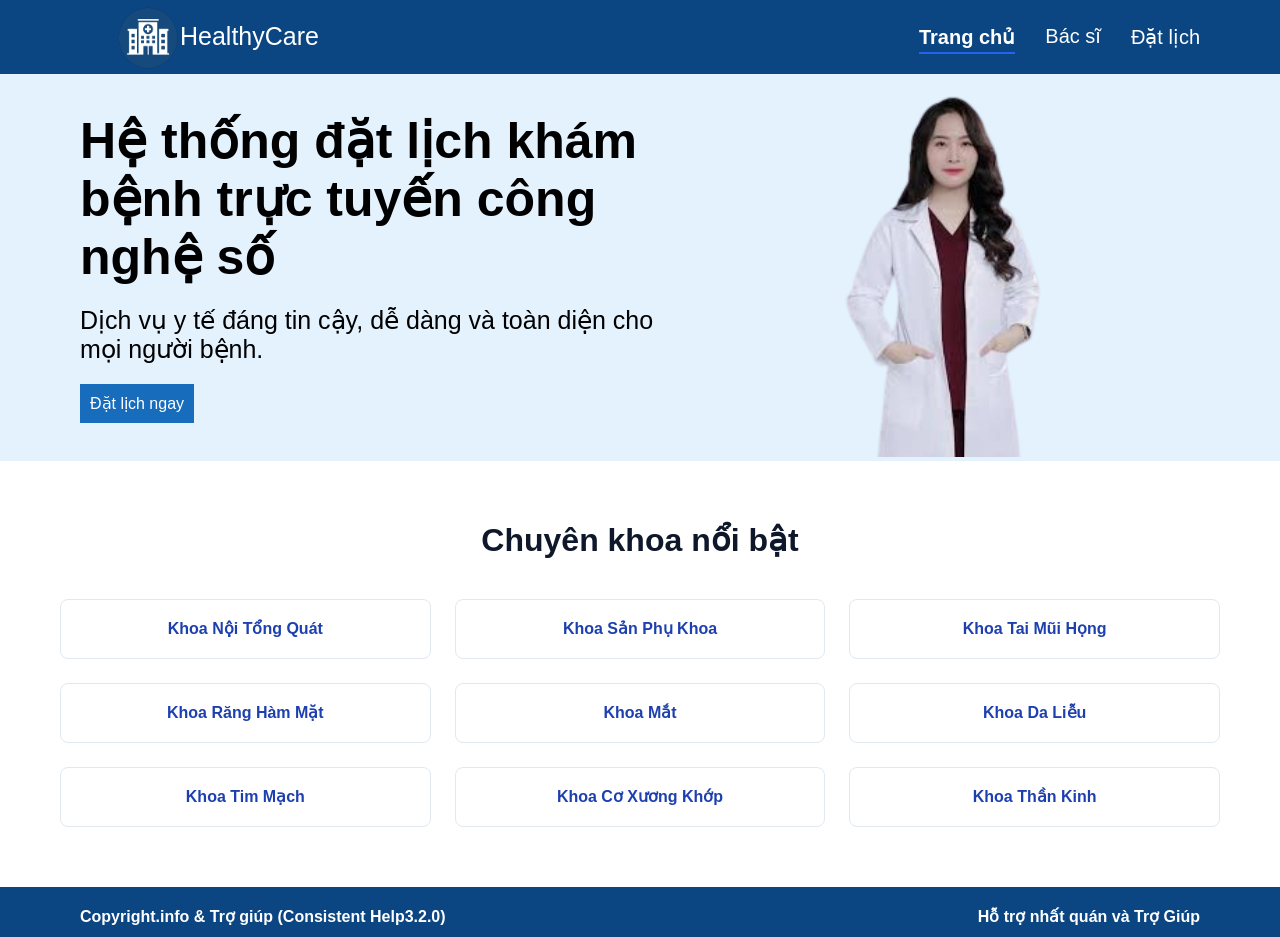
==== index.html @ d11d061e "update code" ====
<!doctype html>
<html lang="vi">
  <head>
    <meta charset="UTF-8" />
    <meta name="viewport" content="width=device-width, initial-scale=1.0" />
    <title>HealthyCare - Hệ thống đặt lịch khám bệnh trực tuyến</title>
    <link rel="stylesheet" href="./assets/style.css" />
    <link rel="icon" type="image_home/png" href="./img/logo_home.png" />
  </head>
  <body>
    <a href="#main-content" class="skip-link">Bỏ qua để đến nội dung chính</a>
    <header class="header">
      <div class="container header-all">
        <div class="header-left">
          <img src="./img/logo.png" alt="HealthyCare Logo" />
          <p>HealthyCare</p>
        </div>

        <nav class="header-right" aria-label="Thanh điều hướng chính">
          <ul class="header-right-menu">
            <li><a href="index.html">Trang chủ</a></li>
            <li><a href="layout/doctors.html">Bác sĩ</a></li>
            <li><a href="book/book.html" class="btn-dat-lich">Đặt lịch</a></li>
          </ul>
        </nav>
      </div>
    </header>

    <main class="main-content" id="main-content">
      <section class="content-news">
        <div class="content-news-all">
          <div class="content-news-left">
            <h1 class="content-news-left-title">
              Hệ thống đặt lịch khám bệnh trực tuyến công nghệ số
            </h1>
            <p class="content-news-left-des">
              Dịch vụ y tế đáng tin cậy, dễ dàng và toàn diện cho mọi người
              bệnh.
            </p>
            <a
              href="book/book.html"
              class="content-news-btn"
              style="
                text-decoration: none;
                display: inline-block;
                text-align: center;
              "
              >Đặt lịch ngay</a
            >
          </div>
          <div class="content-news-right">
            <img src="./img/images-removebg-preview.png" alt="Ảnh bác sĩ nữ" />
          </div>
        </div>
      </section>

      <section
        class="specialties-section"
        aria-labelledby="specialties-heading"
      >
        <h2 id="specialties-heading">Chuyên khoa nổi bật</h2>
        <ul class="specialties-opinion">
          <li>
            <a href="layout/doctors.html?khoa=noi-tong-quat"
              >Khoa Nội Tổng Quát</a
            >
          </li>
          <li>
            <a href="layout/doctors.html?khoa=san-phu-khoa"
              >Khoa Sản Phụ Khoa</a
            >
          </li>
          <li>
            <a href="layout/doctors.html?khoa=tai-mui-hong"
              >Khoa Tai Mũi Họng</a
            >
          </li>
          <li>
            <a href="layout/doctors.html?khoa=rang-ham-mat"
              >Khoa Răng Hàm Mặt</a
            >
          </li>
          <li>
            <a href="layout/doctors.html?khoa=mat">Khoa Mắt</a>
          </li>
          <li>
            <a href="layout/doctors.html?khoa=da-lieu">Khoa Da Liễu</a>
          </li>
          <li>
            <a href="layout/doctors.html?khoa=tim-mach">Khoa Tim Mạch</a>
          </li>
          <li>
            <a href="layout/doctors.html?khoa=co-xuong-khop"
              >Khoa Cơ Xương Khớp</a
            >
          </li>
          <li>
            <a href="layout/doctors.html?khoa=than-kinh">Khoa Thần Kinh</a>
          </li>
        </ul>
      </section>
    </main>

    <footer>
      <div class="footer-all">
        <div class="footer-left">
          <h4>Copyright.info & Trợ giúp (Consistent Help3.2.0)</h4>
        </div>
        <div class="footer-right">
          <h4>Hỗ trợ nhất quán và Trợ Giúp</h4>
        </div>
      </div>
    </footer>
    <script src="./script.js"></script>
  </body>
</html>
---- assets/style.css ----
* {
  margin: 0;
  padding: 0;
  box-sizing: border-box;
}

:root {
  --focus-outline: 3px solid black;
  --focus-bg: yellow;
  --focus-color: black;
  --focus-padding: 3px;
}

/* Khi thẻ menu có thêm class "active", chữ sẽ chuyển màu xanh đậm và đậm lên */
.header-right-menu a.active {
  color: white; /* Thay bằng màu chủ đạo sáng của bạn (ví dụ màu xanh y tế) */
  font-weight: 700; /* Làm chữ đậm lên */
  border-bottom: 2px solid #2563eb; /* Thêm một đường gạch chân nhỏ phía dưới cho đẹp (tùy chọn) */
  padding-bottom: 4px;
}

button:hover {
  cursor: pointer;
}

body {
  font-family: Arial, Helvetica, sans-serif;
}

.header {
  width: 100%;
  background-color: #0b4682;
}

.header-all {
  width: 70rem;
  margin: 0 auto;
  display: flex;
  justify-content: space-between;
  align-items: center;
}

.header-left {
  display: flex;
  align-items: center;
}

.header-left img {
  width: 135px;
  background-color: none;
  margin-right: -2.1875rem;
}

.header-left p {
  color: white;
  font-size: 1.5625rem;
}

.header-right-menu {
  display: flex;
  color: white;
  justify-content: space-around;
  gap: 1.875rem;
}

.header-right-menu li {
  list-style: none;
  font-size: 1.25rem;
}

.header-right a {
  color: white;
  text-decoration: none;
  transition: all 0.2 ease;
}

.header-right-menu a:focus-visible {
  outline: var(--focus-outline);
  background-color: var(--focus-bg);
  color: var(--focus-color);
  padding: var(--focus-padding);
}

.main-content {
  width: 100%;
}

.content-news {
  background-color: #e4f2fd;
  width: 100%;
}

.content-news-all {
  width: 70rem;
  margin: 0 auto;
  display: flex;
  justify-content: space-between;
  align-items: center;
}

.content-news-left {
  margin: 2rem 0;
  width: 60%;
}

.content-news-left-title {
  width: 37.5rem;
  font-size: 50px;
}

.content-news-left-des {
  width: 37.5rem;
  margin-top: 1.25rem;
  margin-bottom: 1.25rem;
  font-size: 1.5625rem;
}

.content-news-btn {
  padding: 0.625rem;
  color: white;
  background-color: #176cbc;
  font-size: 1rem;
}

.content-news-btn:focus-visible {
  background-color: var(--focus-bg);
  padding: var(--focus-padding + 0.625rem);
  color: var(--focus-color);
  outline: var(--focus-outline);
}

.content-news-right {
  width: 40%;
}

.content-news-right img {
  width: 15.9375rem;
  margin-left: 4.375rem;
}

.specialties-section {
  max-width: 1200px;
  margin: 0 auto;
  padding: 60px 20px;
}

#specialties-heading {
  text-align: center;
  font-size: 2rem;
  color: #0f172a;
  margin-bottom: 40px;
}

.specialties-opinion {
  list-style: none;
  padding: 0;

  display: grid;
  grid-template-columns: repeat(3, 1fr);
  gap: 24px;
}

.specialties-opinion li {
  background-color: #ffffff;
  border: 1px solid #e2e8f0;
  border-radius: 8px;
  min-height: 60px;
  display: flex;
}

.specialties-opinion a {
  display: flex;
  align-items: center;
  justify-content: center;
  width: 100%;
  height: 100%;
  padding: 16px;
  color: #1e40af;
  text-decoration: none;
  font-weight: 600;
  text-align: center;
  border-radius: 8px;
  transition: all 0.2s ease;
}

.specialties-opinion a:focus-visible {
  outline: 3px solid black;
  background-color: yellow;
  color: black;
}

footer {
  width: 100%;
  background-color: #0b4682;
  height: 3.125rem;
}

.footer-all {
  width: 70rem;
  margin: 0 auto;
  display: flex;
  justify-content: space-between;
  align-items: center;
}

.footer-left h4,
.footer-right h4 {
  margin-top: 20px;
  color: white;
}

.skip-link {
  position: absolute;
  top: -100px;
  left: 0;
  background: #2563eb;
  color: white;
  padding: 10px 20px;
  z-index: 9999;
  transition: top 0.2s;
}
.skip-link:focus {
  top: 0;
}
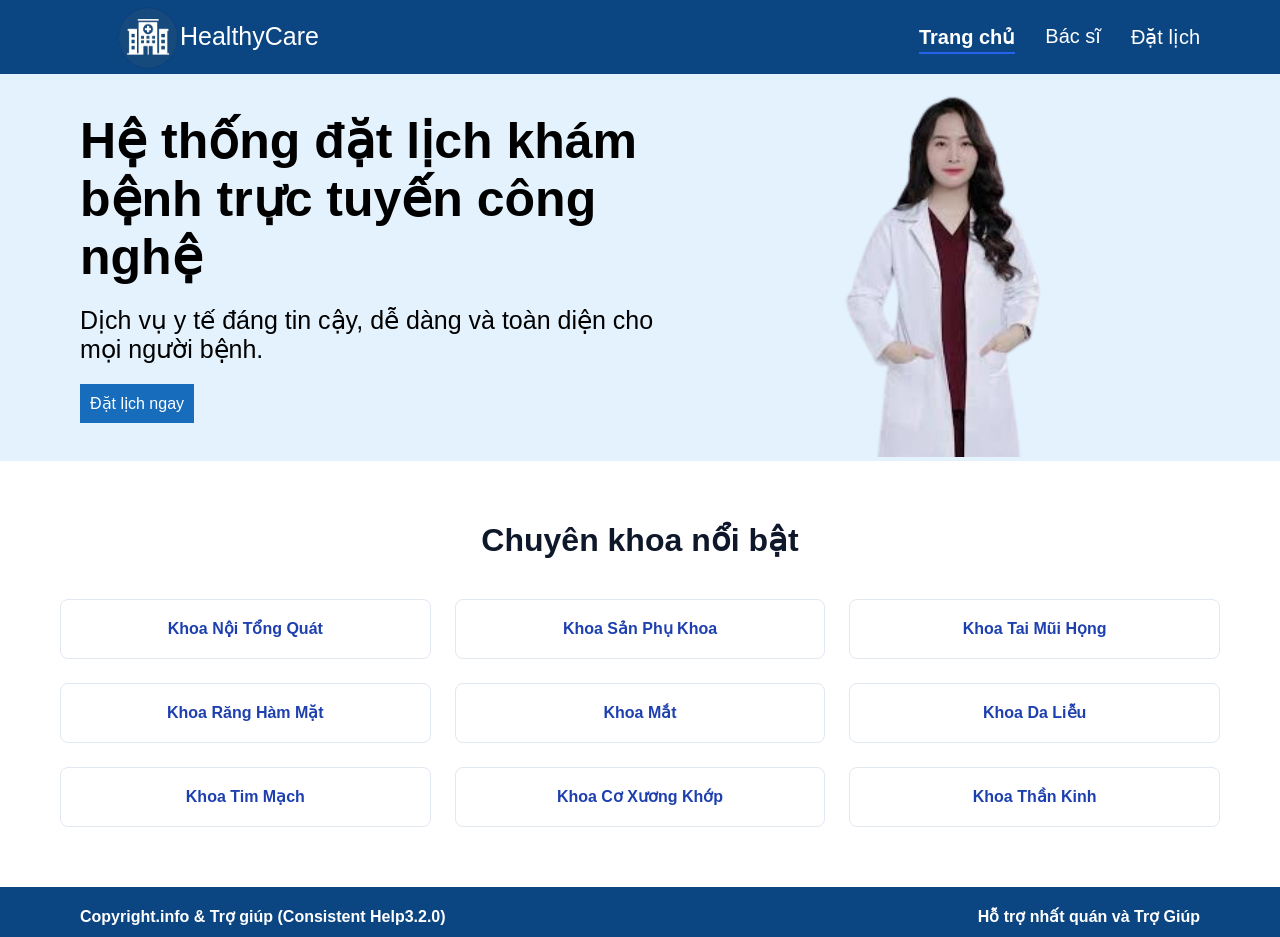
==== commit b729d274: "sua lan 1" ====
--- a/index.html
+++ b/index.html
@@ -31,7 +31,7 @@
         <div class="content-news-all">
           <div class="content-news-left">
             <h1 class="content-news-left-title">
-              Hệ thống đặt lịch khám bệnh trực tuyến công nghệ số
+              Hệ thống đặt lịch khám bệnh trực tuyến công nghệ
             </h1>
             <p class="content-news-left-des">
               Dịch vụ y tế đáng tin cậy, dễ dàng và toàn diện cho mọi người
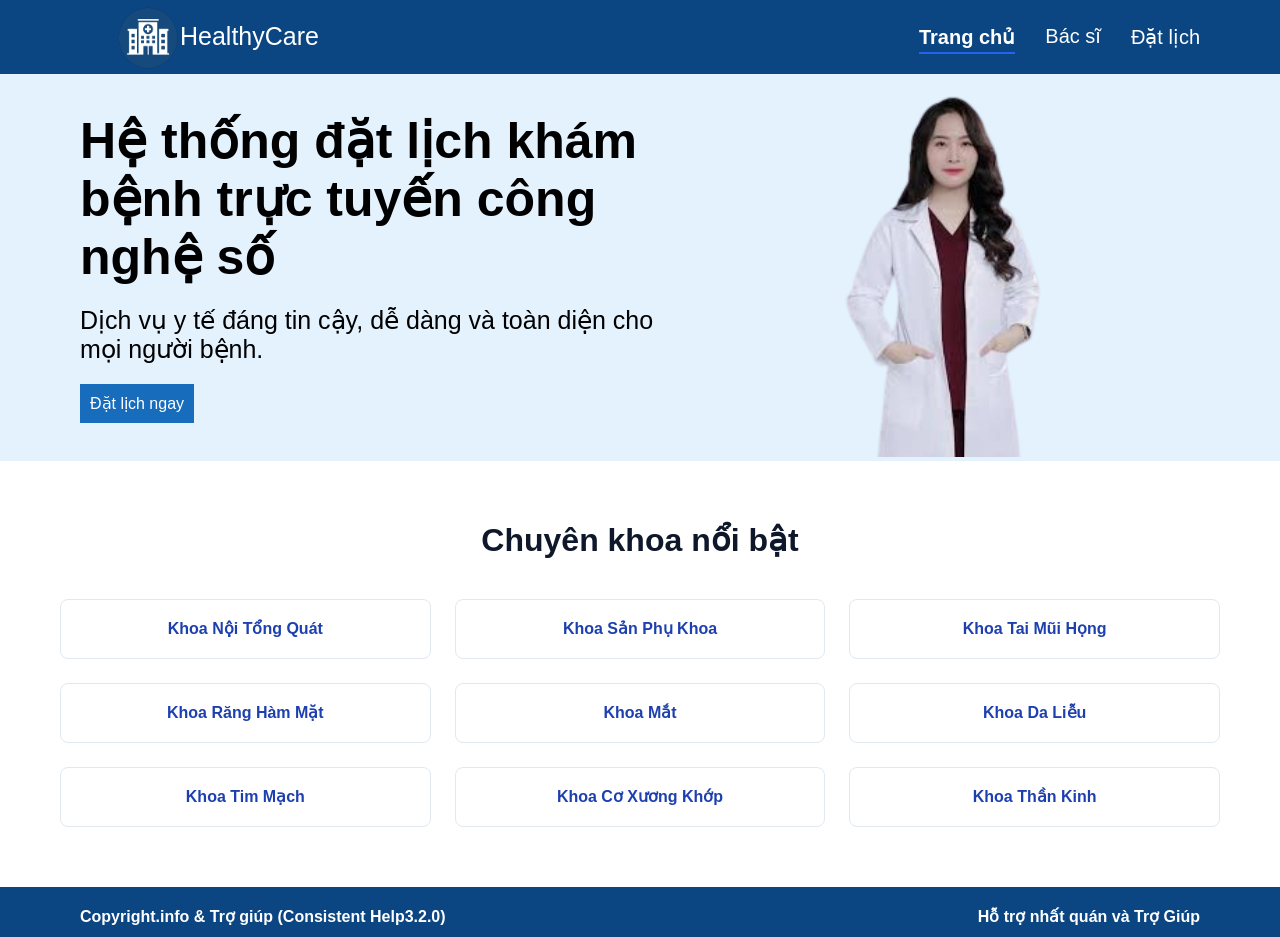
==== commit 1046dda6: "sua lan 2" ====
--- a/index.html
+++ b/index.html
@@ -31,7 +31,7 @@
         <div class="content-news-all">
           <div class="content-news-left">
             <h1 class="content-news-left-title">
-              Hệ thống đặt lịch khám bệnh trực tuyến công nghệ
+              Hệ thống đặt lịch khám bệnh trực tuyến công nghệ số
             </h1>
             <p class="content-news-left-des">
               Dịch vụ y tế đáng tin cậy, dễ dàng và toàn diện cho mọi người
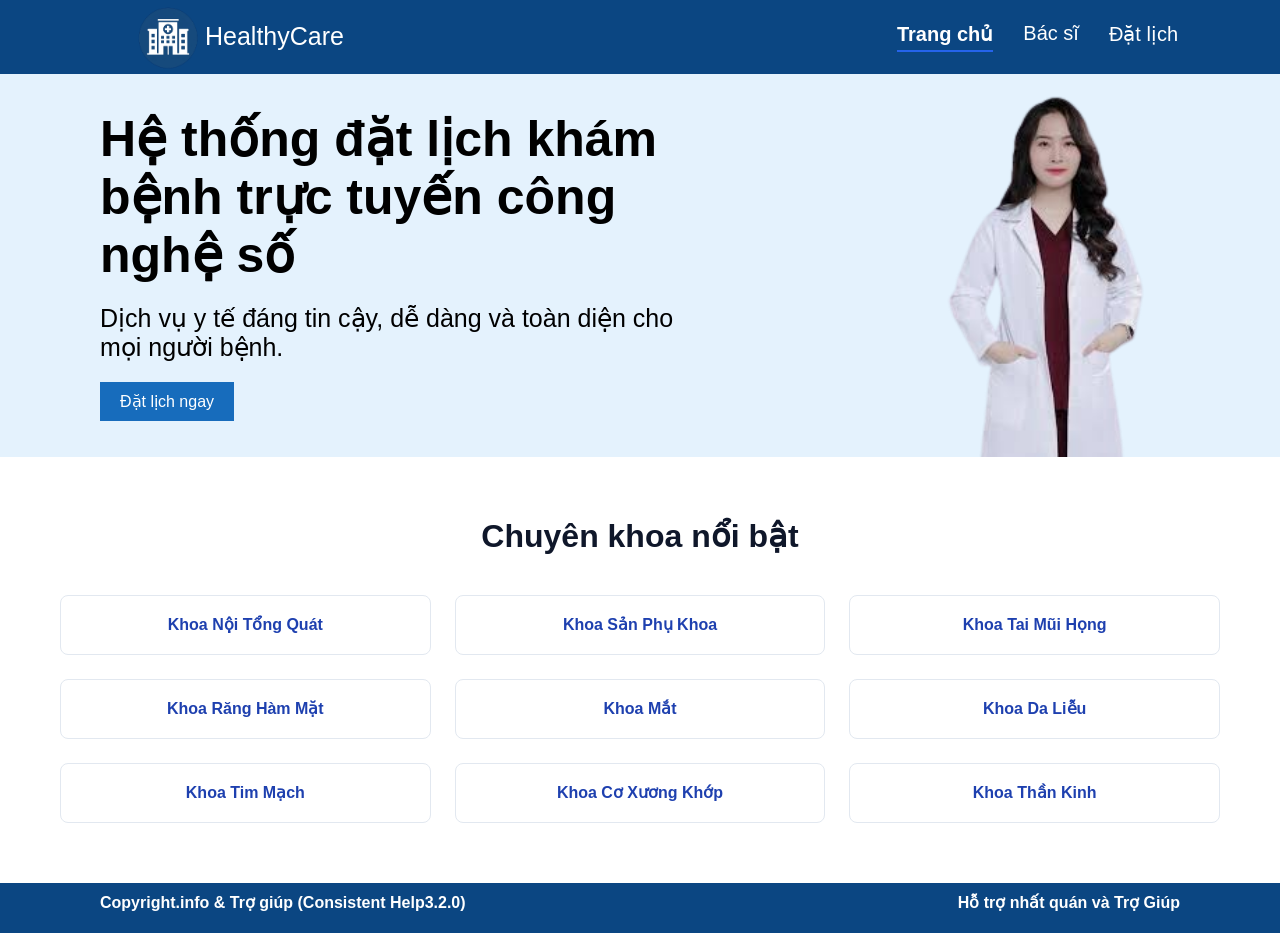
==== commit 24458cee: "6/12" ====
--- a/index.html
+++ b/index.html
@@ -12,8 +12,10 @@
     <header class="header">
       <div class="container header-all">
         <div class="header-left">
-          <img src="./img/logo.png" alt="HealthyCare Logo" />
-          <p>HealthyCare</p>
+          <a href="index.html" class="logo-link">
+            <img src="./img/logo.png" alt="HealthyCare Logo" />
+            <p>HealthyCare</p>
+          </a>
         </div>
 
         <nav class="header-right" aria-label="Thanh điều hướng chính">
--- a/assets/style.css
+++ b/assets/style.css
@@ -9,46 +9,53 @@
   --focus-bg: yellow;
   --focus-color: black;
   --focus-padding: 3px;
-}
-
-/* Khi thẻ menu có thêm class "active", chữ sẽ chuyển màu xanh đậm và đậm lên */
-.header-right-menu a.active {
-  color: white; /* Thay bằng màu chủ đạo sáng của bạn (ví dụ màu xanh y tế) */
-  font-weight: 700; /* Làm chữ đậm lên */
-  border-bottom: 2px solid #2563eb; /* Thêm một đường gạch chân nhỏ phía dưới cho đẹp (tùy chọn) */
-  padding-bottom: 4px;
+  --primary-blue: #0b4682;
+  --btn-blue: #176cbc;
+  --btn-hover: #1d4ed8;
+}
+
+body {
+  font-family: Arial, Helvetica, sans-serif;
 }
 
 button:hover {
   cursor: pointer;
 }
 
-body {
-  font-family: Arial, Helvetica, sans-serif;
+.header-all,
+.content-news-all,
+.footer-all {
+  width: 100%;
+  max-width: 70rem;
+  margin: 0 auto;
+  padding: 0 1.25rem;
+  display: flex;
+  justify-content: space-between;
+  align-items: center;
 }
 
 .header {
   width: 100%;
-  background-color: #0b4682;
-}
-
-.header-all {
-  width: 70rem;
-  margin: 0 auto;
-  display: flex;
-  justify-content: space-between;
-  align-items: center;
+  background-color: var(--primary-blue);
 }
 
 .header-left {
   display: flex;
   align-items: center;
+}
+
+.header-left a {
+  text-decoration: none;
+  display: flex;
+  align-items: center;
+  gap: 0.625rem;
 }
 
 .header-left img {
   width: 135px;
-  background-color: none;
-  margin-right: -2.1875rem;
+  height: auto;
+  display: block;
+  margin-right: -40px;
 }
 
 .header-left p {
@@ -58,20 +65,33 @@
 
 .header-right-menu {
   display: flex;
-  color: white;
-  justify-content: space-around;
+  list-style: none;
   gap: 1.875rem;
+  padding: 5px 2px;
 }
 
 .header-right-menu li {
-  list-style: none;
   font-size: 1.25rem;
 }
 
-.header-right a {
+.header-right-menu a {
   color: white;
   text-decoration: none;
-  transition: all 0.2 ease;
+  transition: all 0.2s ease;
+  display: inline-block;
+}
+
+.header-right-menu li a:hover {
+  background-color: #7a99e2;
+  padding: 5px 10px;
+  border-radius: 4px;
+}
+
+.header-right-menu a.active {
+  color: white;
+  font-weight: 700;
+  border-bottom: 2px solid #2563eb;
+  padding-bottom: 4px;
 }
 
 .header-right-menu a:focus-visible {
@@ -90,55 +110,60 @@
   width: 100%;
 }
 
-.content-news-all {
-  width: 70rem;
-  margin: 0 auto;
-  display: flex;
-  justify-content: space-between;
-  align-items: center;
-}
-
 .content-news-left {
   margin: 2rem 0;
-  width: 60%;
+  width: 55%;
 }
 
 .content-news-left-title {
-  width: 37.5rem;
+  width: 100%;
+  max-width: 37.5rem;
   font-size: 50px;
+  overflow-wrap: break-word;
 }
 
 .content-news-left-des {
-  width: 37.5rem;
-  margin-top: 1.25rem;
-  margin-bottom: 1.25rem;
+  width: 100%;
+  max-width: 37.5rem;
+  margin: 1.25rem 0;
   font-size: 1.5625rem;
+  overflow-wrap: break-word;
 }
 
 .content-news-btn {
-  padding: 0.625rem;
-  color: white;
-  background-color: #176cbc;
+  padding: 0.625rem 1.25rem;
+  color: white;
+  background-color: var(--btn-blue);
   font-size: 1rem;
+  border: none;
+  transition: background-color 0.2s;
+}
+
+.content-news-btn:hover {
+  background-color: var(--btn-hover);
 }
 
 .content-news-btn:focus-visible {
+  outline: var(--focus-outline);
   background-color: var(--focus-bg);
-  padding: var(--focus-padding + 0.625rem);
   color: var(--focus-color);
-  outline: var(--focus-outline);
+  padding: calc(var(--focus-padding) + 0.625rem);
 }
 
 .content-news-right {
   width: 40%;
+  display: flex;
+  justify-content: flex-end;
 }
 
 .content-news-right img {
-  width: 15.9375rem;
-  margin-left: 4.375rem;
+  width: 100%;
+  max-width: 15.9375rem;
+  height: auto;
 }
 
 .specialties-section {
+  width: 100%;
   max-width: 1200px;
   margin: 0 auto;
   padding: 60px 20px;
@@ -154,9 +179,8 @@
 .specialties-opinion {
   list-style: none;
   padding: 0;
-
   display: grid;
-  grid-template-columns: repeat(3, 1fr);
+  grid-template-columns: repeat(auto-fit, minmax(280px, 1fr));
   gap: 24px;
 }
 
@@ -165,7 +189,6 @@
   border: 1px solid #e2e8f0;
   border-radius: 8px;
   min-height: 60px;
-  display: flex;
 }
 
 .specialties-opinion a {
@@ -183,29 +206,25 @@
   transition: all 0.2s ease;
 }
 
+.specialties-opinion li a:hover {
+  background-color: #edf0f8;
+}
+
 .specialties-opinion a:focus-visible {
-  outline: 3px solid black;
-  background-color: yellow;
-  color: black;
+  outline: var(--focus-outline);
+  background-color: var(--focus-bg);
+  color: var(--focus-color);
 }
 
 footer {
   width: 100%;
-  background-color: #0b4682;
-  height: 3.125rem;
-}
-
-.footer-all {
-  width: 70rem;
-  margin: 0 auto;
-  display: flex;
-  justify-content: space-between;
-  align-items: center;
+  background-color: var(--primary-blue);
+  min-height: 3.125rem;
 }
 
 .footer-left h4,
 .footer-right h4 {
-  margin-top: 20px;
+  padding: 10px 0;
   color: white;
 }
 
@@ -219,6 +238,30 @@
   z-index: 9999;
   transition: top 0.2s;
 }
+
 .skip-link:focus {
   top: 0;
 }
+
+@media (max-width: 768px) {
+  .header-all,
+  .content-news-all,
+  .footer-all {
+    flex-direction: column;
+    gap: 1.25rem;
+    text-align: center;
+  }
+
+  .content-news-left,
+  .content-news-right {
+    width: 100%;
+    display: flex;
+    flex-direction: column;
+    align-items: center;
+    justify-content: center;
+  }
+
+  .content-news-right img {
+    margin-left: 0;
+  }
+}
